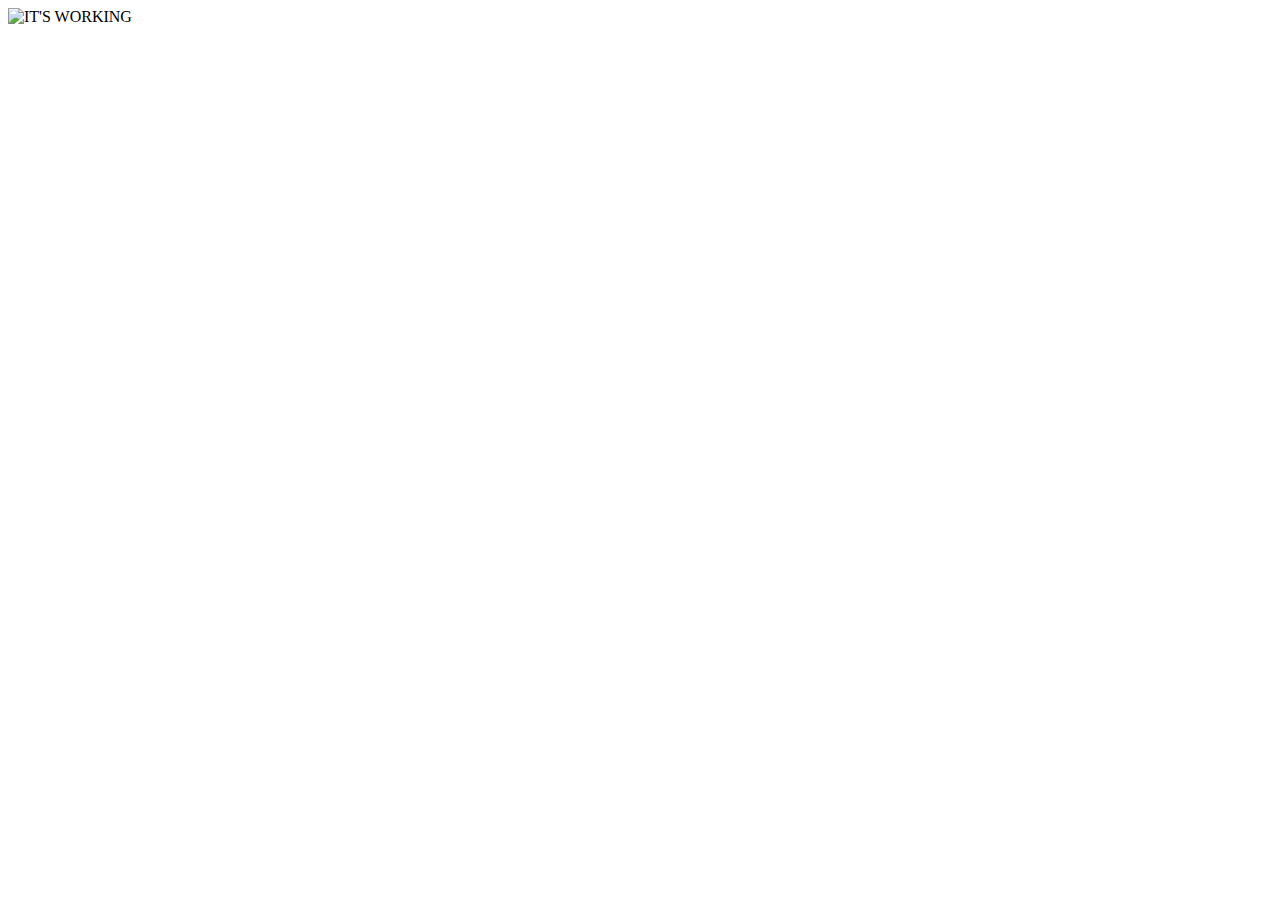
==== index.html @ 6b40f0f8 "initial project setup" ====
<!DOCTYPE html>
<html>

<head>
  <title>March 9th Fun Timez</title>
</head>

<body>
  <img src="http://www.reactiongifs.us/wp-content/uploads/2013/07/its_working_star_wars.gif" alt="IT'S WORKING" />
</body>

</html>
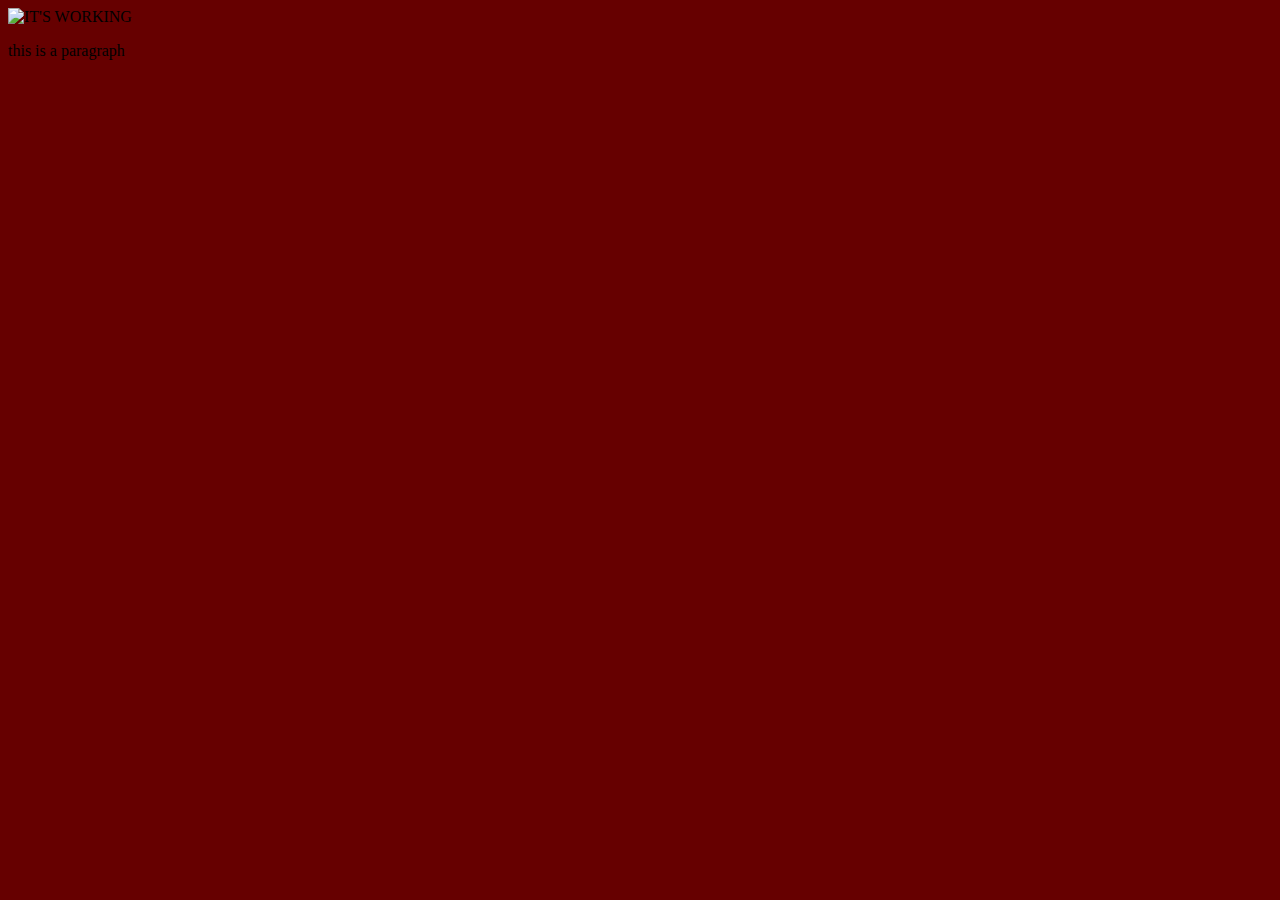
==== commit 88d1b8e8: "attached css to index file" ====
--- a/index.html
+++ b/index.html
@@ -3,10 +3,13 @@
 
 <head>
   <title>March 9th Fun Timez</title>
+  <link rel="stylesheet" type="text/css" href="css/main.css" />
 </head>
 
 <body>
   <img src="http://www.reactiongifs.us/wp-content/uploads/2013/07/its_working_star_wars.gif" alt="IT'S WORKING" />
+
+  <p>this is a paragraph</p>
 </body>
 
 </html>
--- a/css/main.css
+++ b/css/main.css
@@ -0,0 +1,3 @@
+body {
+  background-color: #660000;
+}
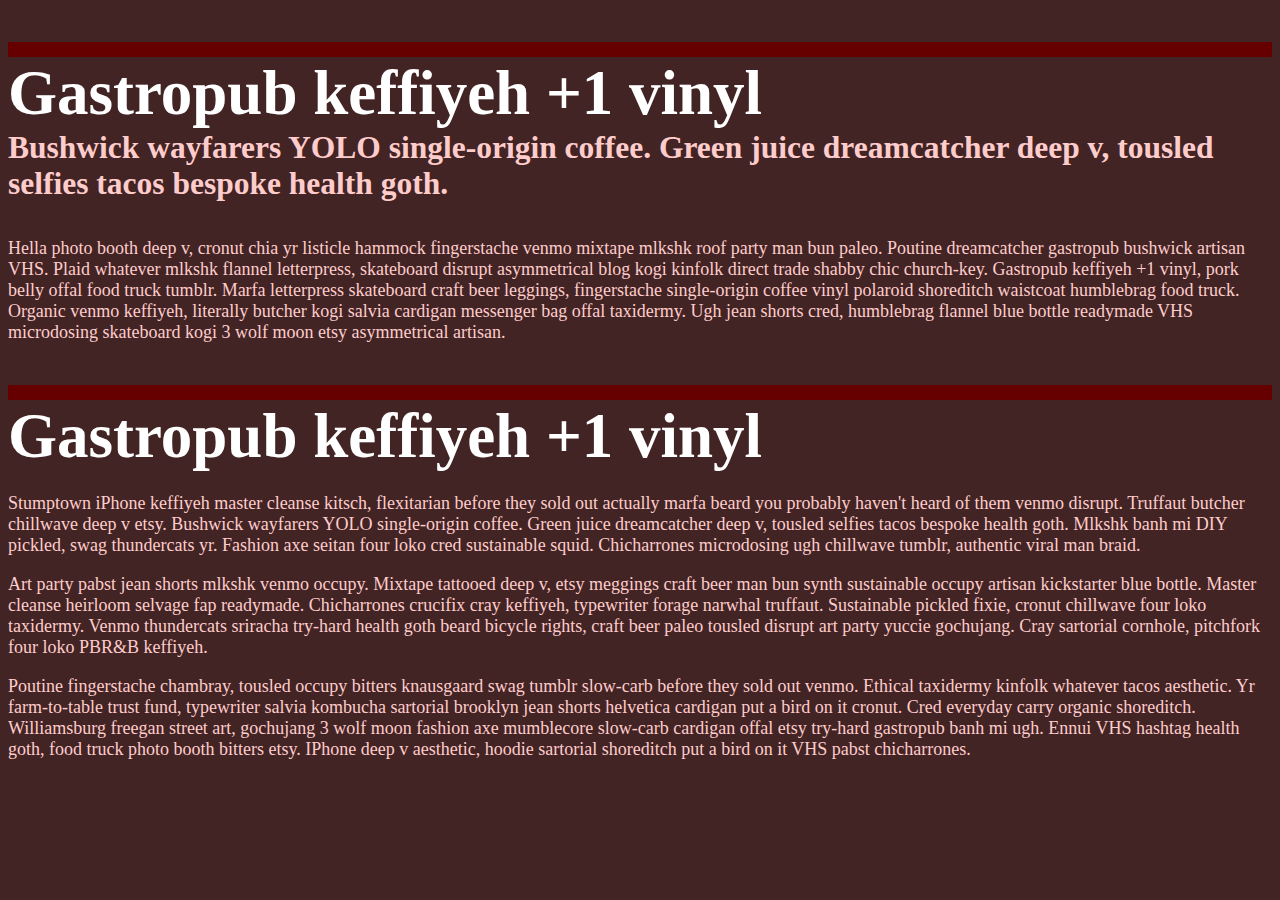
==== commit 2163a764: "added paragraphs and headings to set type hierarchy" ====
--- a/index.html
+++ b/index.html
@@ -7,9 +7,21 @@
 </head>
 
 <body>
-  <img src="http://www.reactiongifs.us/wp-content/uploads/2013/07/its_working_star_wars.gif" alt="IT'S WORKING" />
 
-  <p>this is a paragraph</p>
+  <h1>Gastropub keffiyeh +1 vinyl</h1>
+
+  <h2>Bushwick wayfarers YOLO single-origin coffee. Green juice dreamcatcher deep v, tousled selfies tacos bespoke health goth.</h2>
+
+  <p>Hella photo booth deep v, cronut chia yr listicle hammock fingerstache venmo mixtape mlkshk roof party man bun paleo. Poutine dreamcatcher gastropub bushwick artisan VHS. Plaid whatever mlkshk flannel letterpress, skateboard disrupt asymmetrical blog kogi kinfolk direct trade shabby chic church-key. Gastropub keffiyeh +1 vinyl, pork belly offal food truck tumblr. Marfa letterpress skateboard craft beer leggings, fingerstache single-origin coffee vinyl polaroid shoreditch waistcoat humblebrag food truck. Organic venmo keffiyeh, literally butcher kogi salvia cardigan messenger bag offal taxidermy. Ugh jean shorts cred, humblebrag flannel blue bottle readymade VHS microdosing skateboard kogi 3 wolf moon etsy asymmetrical artisan.</p>
+
+  <h1>Gastropub keffiyeh +1 vinyl</h1>
+
+  <p>Stumptown iPhone keffiyeh master cleanse kitsch, flexitarian before they sold out actually marfa beard you probably haven't heard of them venmo disrupt. Truffaut butcher chillwave deep v etsy. Bushwick wayfarers YOLO single-origin coffee. Green juice dreamcatcher deep v, tousled selfies tacos bespoke health goth. Mlkshk banh mi DIY pickled, swag thundercats yr. Fashion axe seitan four loko cred sustainable squid. Chicharrones microdosing ugh chillwave tumblr, authentic viral man braid.</p>
+
+  <p>Art party pabst jean shorts mlkshk venmo occupy. Mixtape tattooed deep v, etsy meggings craft beer man bun synth sustainable occupy artisan kickstarter blue bottle. Master cleanse heirloom selvage fap readymade. Chicharrones crucifix cray keffiyeh, typewriter forage narwhal truffaut. Sustainable pickled fixie, cronut chillwave four loko taxidermy. Venmo thundercats sriracha try-hard health goth beard bicycle rights, craft beer paleo tousled disrupt art party yuccie gochujang. Cray sartorial cornhole, pitchfork four loko PBR&B keffiyeh.</p>
+
+  <p>Poutine fingerstache chambray, tousled occupy bitters knausgaard swag tumblr slow-carb before they sold out venmo. Ethical taxidermy kinfolk whatever tacos aesthetic. Yr farm-to-table trust fund, typewriter salvia kombucha sartorial brooklyn jean shorts helvetica cardigan put a bird on it cronut. Cred everyday carry organic shoreditch. Williamsburg freegan street art, gochujang 3 wolf moon fashion axe mumblecore slow-carb cardigan offal etsy try-hard gastropub banh mi ugh. Ennui VHS hashtag health goth, food truck photo booth bitters etsy. IPhone deep v aesthetic, hoodie sartorial shoreditch put a bird on it VHS pabst chicharrones.</p>
+
 </body>
 
 </html>
--- a/css/main.css
+++ b/css/main.css
@@ -1,3 +1,20 @@
 body {
-  background-color: #660000;
+  background-color: #422424;
+  font-size: 18px;
+  color: #ffcccc;
 }
+h1 {
+  margin-bottom: 20px;
+  border-top: solid #660000 15px;
+  font-size: 63px;
+  color: white;
+}
+h1 + h2 {
+  margin-top: -20px;
+}
+h2 {
+  font-size: 31.5px;
+}
+h2 + p {
+  margin-top: 36px;
+}
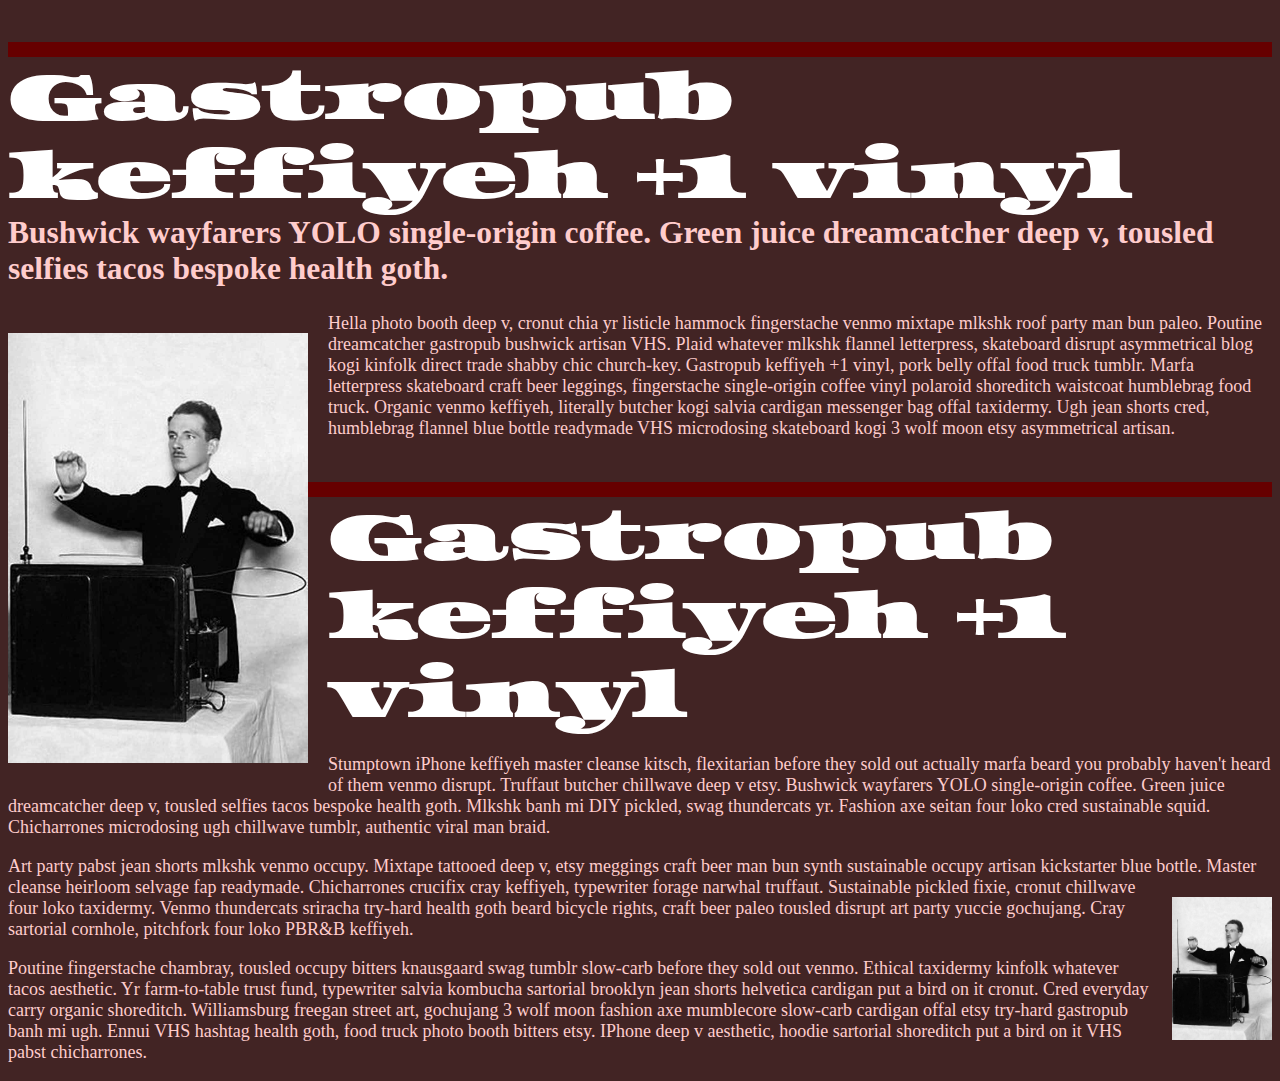
==== commit 3f40055c: "added and styled images, added google fonts" ====
--- a/index.html
+++ b/index.html
@@ -3,6 +3,7 @@
 
 <head>
   <title>March 9th Fun Timez</title>
+  <link href='https://fonts.googleapis.com/css?family=Scheherazade:400,700|Asset' rel='stylesheet' type='text/css'>
   <link rel="stylesheet" type="text/css" href="css/main.css" />
 </head>
 
@@ -12,13 +13,15 @@
 
   <h2>Bushwick wayfarers YOLO single-origin coffee. Green juice dreamcatcher deep v, tousled selfies tacos bespoke health goth.</h2>
 
+  <img src="images/theremin.jpg" alt="Theremin" />
+
   <p>Hella photo booth deep v, cronut chia yr listicle hammock fingerstache venmo mixtape mlkshk roof party man bun paleo. Poutine dreamcatcher gastropub bushwick artisan VHS. Plaid whatever mlkshk flannel letterpress, skateboard disrupt asymmetrical blog kogi kinfolk direct trade shabby chic church-key. Gastropub keffiyeh +1 vinyl, pork belly offal food truck tumblr. Marfa letterpress skateboard craft beer leggings, fingerstache single-origin coffee vinyl polaroid shoreditch waistcoat humblebrag food truck. Organic venmo keffiyeh, literally butcher kogi salvia cardigan messenger bag offal taxidermy. Ugh jean shorts cred, humblebrag flannel blue bottle readymade VHS microdosing skateboard kogi 3 wolf moon etsy asymmetrical artisan.</p>
 
   <h1>Gastropub keffiyeh +1 vinyl</h1>
 
   <p>Stumptown iPhone keffiyeh master cleanse kitsch, flexitarian before they sold out actually marfa beard you probably haven't heard of them venmo disrupt. Truffaut butcher chillwave deep v etsy. Bushwick wayfarers YOLO single-origin coffee. Green juice dreamcatcher deep v, tousled selfies tacos bespoke health goth. Mlkshk banh mi DIY pickled, swag thundercats yr. Fashion axe seitan four loko cred sustainable squid. Chicharrones microdosing ugh chillwave tumblr, authentic viral man braid.</p>
 
-  <p>Art party pabst jean shorts mlkshk venmo occupy. Mixtape tattooed deep v, etsy meggings craft beer man bun synth sustainable occupy artisan kickstarter blue bottle. Master cleanse heirloom selvage fap readymade. Chicharrones crucifix cray keffiyeh, typewriter forage narwhal truffaut. Sustainable pickled fixie, cronut chillwave four loko taxidermy. Venmo thundercats sriracha try-hard health goth beard bicycle rights, craft beer paleo tousled disrupt art party yuccie gochujang. Cray sartorial cornhole, pitchfork four loko PBR&B keffiyeh.</p>
+  <p>Art party pabst jean shorts mlkshk venmo occupy. Mixtape tattooed deep v, etsy meggings craft beer man bun synth sustainable occupy artisan kickstarter blue bottle. Master cleanse heirloom selvage fap readymade. Chicharrones <img src="images/theremin.jpg" alt="Theremin" /> crucifix cray keffiyeh, typewriter forage narwhal truffaut. Sustainable pickled fixie, cronut chillwave four loko taxidermy. Venmo thundercats sriracha try-hard health goth beard bicycle rights, craft beer paleo tousled disrupt art party yuccie gochujang. Cray sartorial cornhole, pitchfork four loko PBR&B keffiyeh.</p>
 
   <p>Poutine fingerstache chambray, tousled occupy bitters knausgaard swag tumblr slow-carb before they sold out venmo. Ethical taxidermy kinfolk whatever tacos aesthetic. Yr farm-to-table trust fund, typewriter salvia kombucha sartorial brooklyn jean shorts helvetica cardigan put a bird on it cronut. Cred everyday carry organic shoreditch. Williamsburg freegan street art, gochujang 3 wolf moon fashion axe mumblecore slow-carb cardigan offal etsy try-hard gastropub banh mi ugh. Ennui VHS hashtag health goth, food truck photo booth bitters etsy. IPhone deep v aesthetic, hoodie sartorial shoreditch put a bird on it VHS pabst chicharrones.</p>
 
--- a/css/main.css
+++ b/css/main.css
@@ -1,11 +1,13 @@
 body {
   background-color: #422424;
+  font-family: 'Scheherazade', serif;
   font-size: 18px;
   color: #ffcccc;
 }
 h1 {
   margin-bottom: 20px;
   border-top: solid #660000 15px;
+  font-family: 'Asset', serif;
   font-size: 63px;
   color: white;
 }
@@ -13,8 +15,20 @@
   margin-top: -20px;
 }
 h2 {
+  font-weight: bold;
   font-size: 31.5px;
 }
 h2 + p {
   margin-top: 36px;
 }
+img {
+  width: 300px;
+  margin: 20px 20px 20px 0;
+  float: left;
+}
+p img {
+  float: right;
+  width: 100px;
+  margin-right: 0;
+  margin-left: 20px;
+}
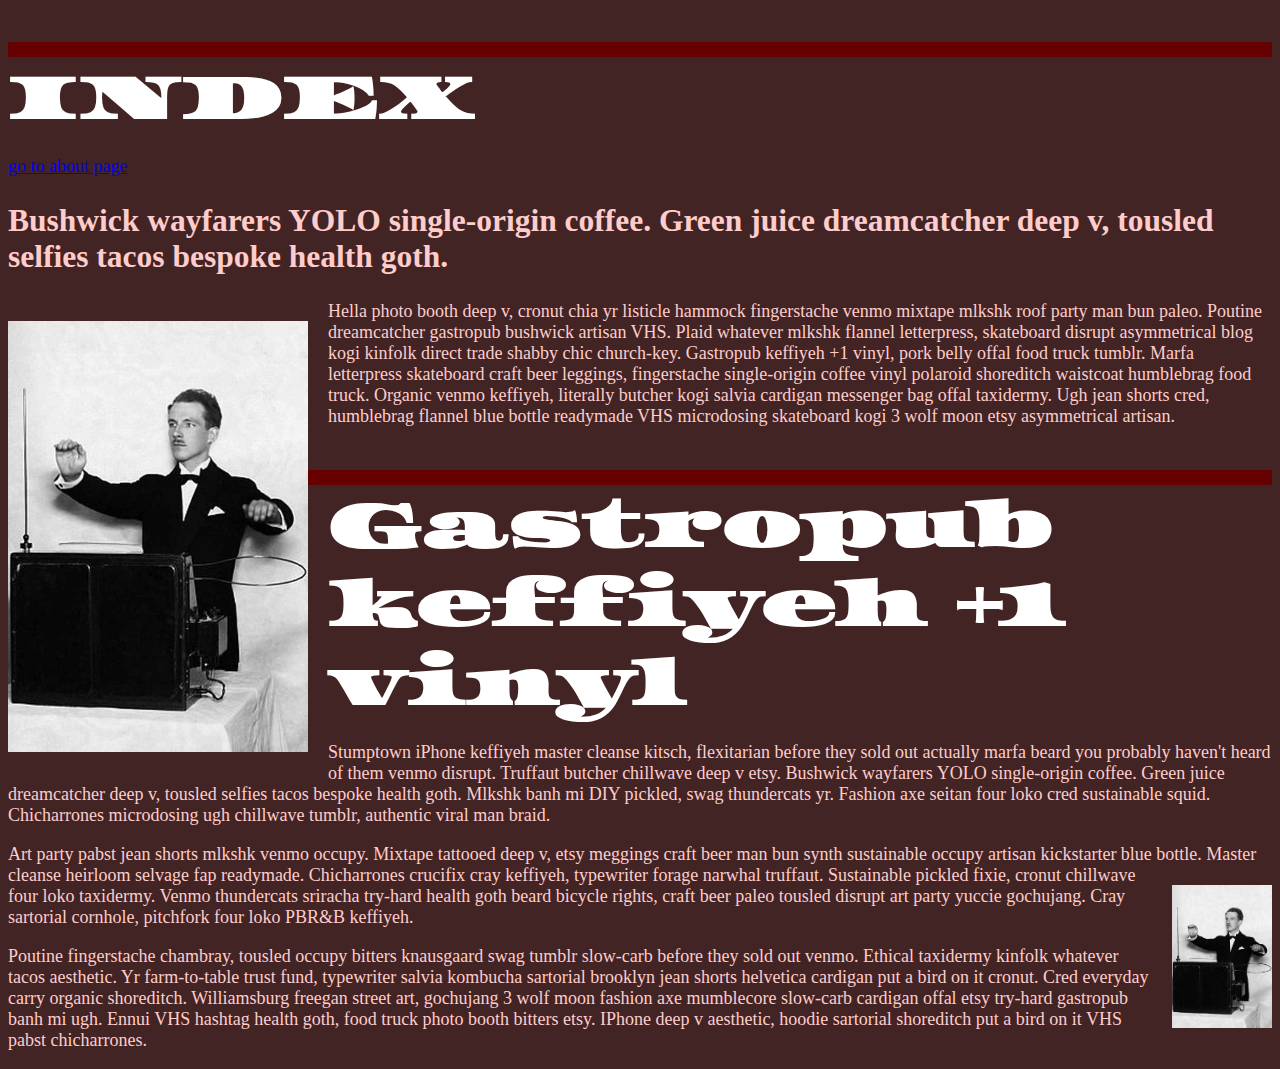
==== commit 3a1a8a6d: "wrapped everything in a page container, link to about.html" ====
--- a/index.html
+++ b/index.html
@@ -9,21 +9,27 @@
 
 <body>
 
-  <h1>Gastropub keffiyeh +1 vinyl</h1>
+  <div class="page-container">
 
-  <h2>Bushwick wayfarers YOLO single-origin coffee. Green juice dreamcatcher deep v, tousled selfies tacos bespoke health goth.</h2>
+    <h1>INDEX</h1>
 
-  <img src="images/theremin.jpg" alt="Theremin" />
+    <a href="about.html">go to about page</a>
 
-  <p>Hella photo booth deep v, cronut chia yr listicle hammock fingerstache venmo mixtape mlkshk roof party man bun paleo. Poutine dreamcatcher gastropub bushwick artisan VHS. Plaid whatever mlkshk flannel letterpress, skateboard disrupt asymmetrical blog kogi kinfolk direct trade shabby chic church-key. Gastropub keffiyeh +1 vinyl, pork belly offal food truck tumblr. Marfa letterpress skateboard craft beer leggings, fingerstache single-origin coffee vinyl polaroid shoreditch waistcoat humblebrag food truck. Organic venmo keffiyeh, literally butcher kogi salvia cardigan messenger bag offal taxidermy. Ugh jean shorts cred, humblebrag flannel blue bottle readymade VHS microdosing skateboard kogi 3 wolf moon etsy asymmetrical artisan.</p>
+    <h2>Bushwick wayfarers YOLO single-origin coffee. Green juice dreamcatcher deep v, tousled selfies tacos bespoke health goth.</h2>
 
-  <h1>Gastropub keffiyeh +1 vinyl</h1>
+    <img src="images/theremin.jpg" alt="Theremin" />
 
-  <p>Stumptown iPhone keffiyeh master cleanse kitsch, flexitarian before they sold out actually marfa beard you probably haven't heard of them venmo disrupt. Truffaut butcher chillwave deep v etsy. Bushwick wayfarers YOLO single-origin coffee. Green juice dreamcatcher deep v, tousled selfies tacos bespoke health goth. Mlkshk banh mi DIY pickled, swag thundercats yr. Fashion axe seitan four loko cred sustainable squid. Chicharrones microdosing ugh chillwave tumblr, authentic viral man braid.</p>
+    <p>Hella photo booth deep v, cronut chia yr listicle hammock fingerstache venmo mixtape mlkshk roof party man bun paleo. Poutine dreamcatcher gastropub bushwick artisan VHS. Plaid whatever mlkshk flannel letterpress, skateboard disrupt asymmetrical blog kogi kinfolk direct trade shabby chic church-key. Gastropub keffiyeh +1 vinyl, pork belly offal food truck tumblr. Marfa letterpress skateboard craft beer leggings, fingerstache single-origin coffee vinyl polaroid shoreditch waistcoat humblebrag food truck. Organic venmo keffiyeh, literally butcher kogi salvia cardigan messenger bag offal taxidermy. Ugh jean shorts cred, humblebrag flannel blue bottle readymade VHS microdosing skateboard kogi 3 wolf moon etsy asymmetrical artisan.</p>
 
-  <p>Art party pabst jean shorts mlkshk venmo occupy. Mixtape tattooed deep v, etsy meggings craft beer man bun synth sustainable occupy artisan kickstarter blue bottle. Master cleanse heirloom selvage fap readymade. Chicharrones <img src="images/theremin.jpg" alt="Theremin" /> crucifix cray keffiyeh, typewriter forage narwhal truffaut. Sustainable pickled fixie, cronut chillwave four loko taxidermy. Venmo thundercats sriracha try-hard health goth beard bicycle rights, craft beer paleo tousled disrupt art party yuccie gochujang. Cray sartorial cornhole, pitchfork four loko PBR&B keffiyeh.</p>
+    <h1>Gastropub keffiyeh +1 vinyl</h1>
 
-  <p>Poutine fingerstache chambray, tousled occupy bitters knausgaard swag tumblr slow-carb before they sold out venmo. Ethical taxidermy kinfolk whatever tacos aesthetic. Yr farm-to-table trust fund, typewriter salvia kombucha sartorial brooklyn jean shorts helvetica cardigan put a bird on it cronut. Cred everyday carry organic shoreditch. Williamsburg freegan street art, gochujang 3 wolf moon fashion axe mumblecore slow-carb cardigan offal etsy try-hard gastropub banh mi ugh. Ennui VHS hashtag health goth, food truck photo booth bitters etsy. IPhone deep v aesthetic, hoodie sartorial shoreditch put a bird on it VHS pabst chicharrones.</p>
+    <p>Stumptown iPhone keffiyeh master cleanse kitsch, flexitarian before they sold out actually marfa beard you probably haven't heard of them venmo disrupt. Truffaut butcher chillwave deep v etsy. Bushwick wayfarers YOLO single-origin coffee. Green juice dreamcatcher deep v, tousled selfies tacos bespoke health goth. Mlkshk banh mi DIY pickled, swag thundercats yr. Fashion axe seitan four loko cred sustainable squid. Chicharrones microdosing ugh chillwave tumblr, authentic viral man braid.</p>
+
+    <p>Art party pabst jean shorts mlkshk venmo occupy. Mixtape tattooed deep v, etsy meggings craft beer man bun synth sustainable occupy artisan kickstarter blue bottle. Master cleanse heirloom selvage fap readymade. Chicharrones <img src="images/theremin.jpg" alt="Theremin" /> crucifix cray keffiyeh, typewriter forage narwhal truffaut. Sustainable pickled fixie, cronut chillwave four loko taxidermy. Venmo thundercats sriracha try-hard health goth beard bicycle rights, craft beer paleo tousled disrupt art party yuccie gochujang. Cray sartorial cornhole, pitchfork four loko PBR&B keffiyeh.</p>
+
+    <p>Poutine fingerstache chambray, tousled occupy bitters knausgaard swag tumblr slow-carb before they sold out venmo. Ethical taxidermy kinfolk whatever tacos aesthetic. Yr farm-to-table trust fund, typewriter salvia kombucha sartorial brooklyn jean shorts helvetica cardigan put a bird on it cronut. Cred everyday carry organic shoreditch. Williamsburg freegan street art, gochujang 3 wolf moon fashion axe mumblecore slow-carb cardigan offal etsy try-hard gastropub banh mi ugh. Ennui VHS hashtag health goth, food truck photo booth bitters etsy. IPhone deep v aesthetic, hoodie sartorial shoreditch put a bird on it VHS pabst chicharrones.</p>
+
+  </div>
 
 </body>
 
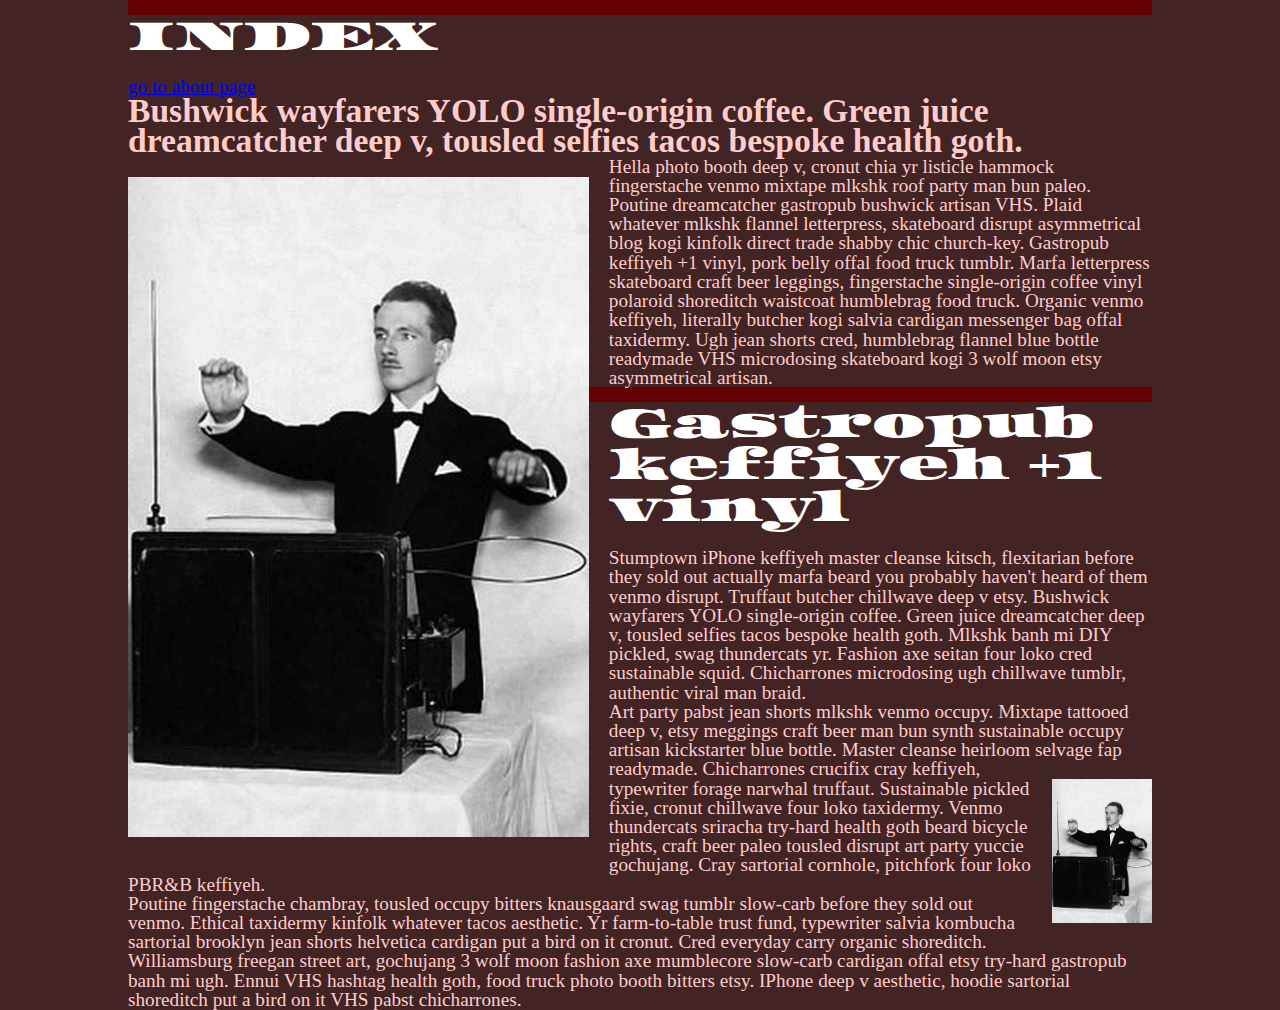
==== commit 7b8e94fd: "added css reset and mini js file" ====
--- a/index.html
+++ b/index.html
@@ -4,7 +4,12 @@
 <head>
   <title>March 9th Fun Timez</title>
   <link href='https://fonts.googleapis.com/css?family=Scheherazade:400,700|Asset' rel='stylesheet' type='text/css'>
+
+  <link rel="stylesheet" type="text/css" href="css/reset.css" />
   <link rel="stylesheet" type="text/css" href="css/main.css" />
+
+
+  <script src="js/main.js" type="text/javascript"></script>
 </head>
 
 <body>
--- a/css/main.css
+++ b/css/main.css
@@ -1,28 +1,33 @@
 body {
   background-color: #422424;
   font-family: 'Scheherazade', serif;
-  font-size: 18px;
+  font-size: 1em;
   color: #ffcccc;
+}
+.page-container {
+  width: 90%;
+  margin: 0 auto;
 }
 h1 {
   margin-bottom: 20px;
   border-top: solid #660000 15px;
   font-family: 'Asset', serif;
-  font-size: 63px;
+  font-size: 1.75em;
   color: white;
 }
 h1 + h2 {
-  margin-top: -20px;
+  margin-top: -10px;
 }
 h2 {
   font-weight: bold;
-  font-size: 31.5px;
+  font-size: 1.75em;
+  line-height: 90%;
 }
 h2 + p {
   margin-top: 36px;
 }
 img {
-  width: 300px;
+  width: 30%;
   margin: 20px 20px 20px 0;
   float: left;
 }
@@ -32,3 +37,22 @@
   margin-right: 0;
   margin-left: 20px;
 }
+@media screen and (min-width: 550px) {
+  body {
+    font-size: 1.1em;
+  }
+  .page-container {
+    width: 80%;
+  }
+  h1 {
+    font-size: 2.1875em;
+  }
+  img {
+    width: 45%;
+  }
+}
+@media screen and (min-width: 900px) {
+  body {
+    font-size: 1.2em;
+  }
+}
